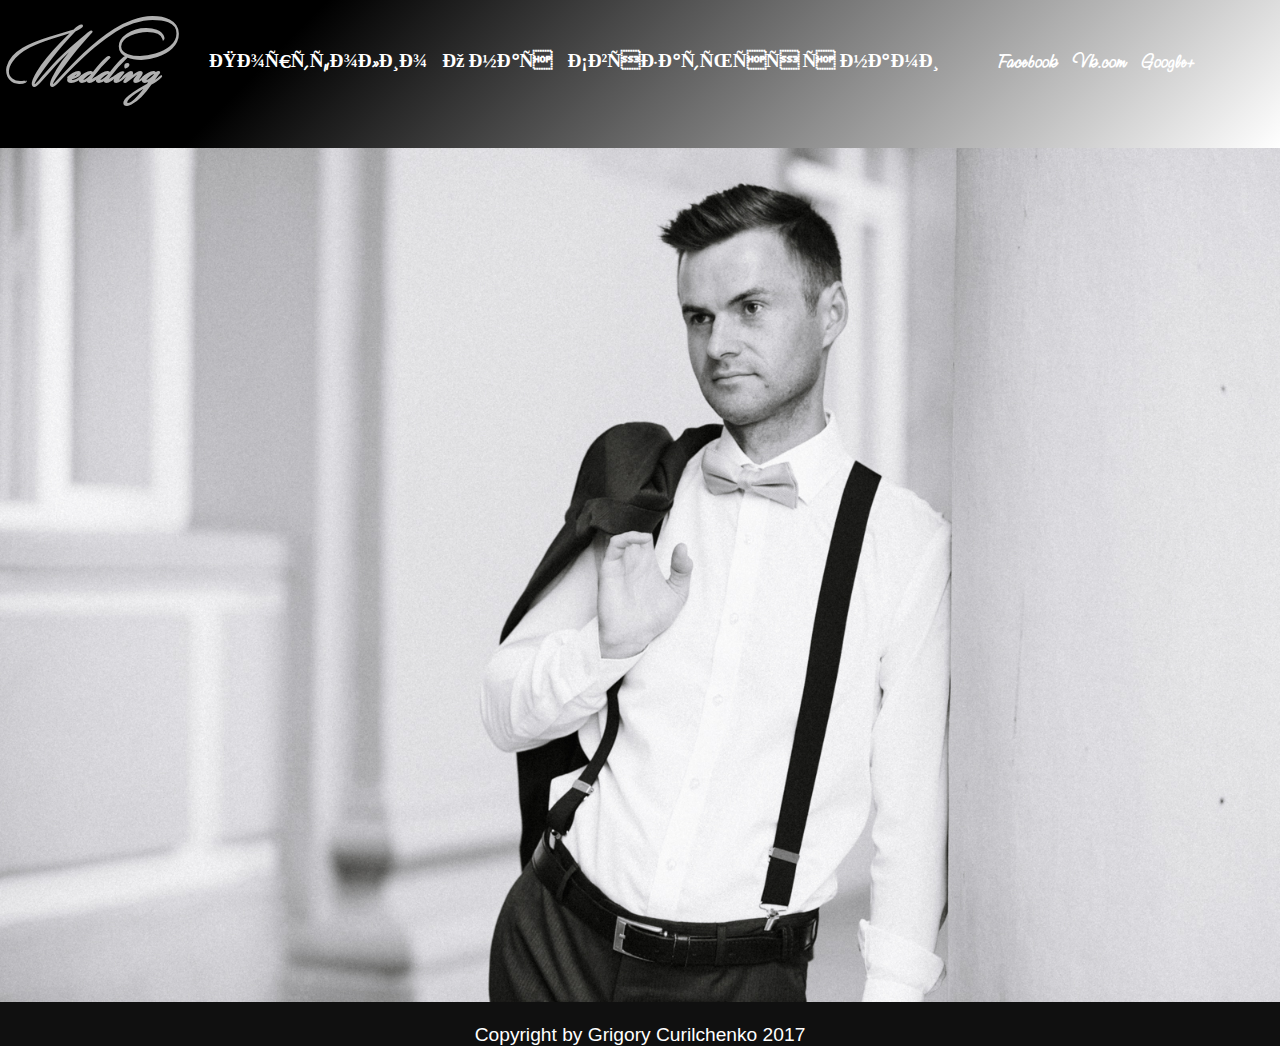
==== _portfolio_0.2/index.html @ aadbf1d3 "" ====
<!DOCTYPE html>
<html>
<head meta charset = "utf-8">
	<title>grigory kurilchenko</title>
		<link rel="stylesheet" href="style/style.css"> 
		<link rel="stylesheet" href="style/menu.css"> 
		<link rel="stylesheet" href="style/animate.css"> 
		<link rel="stylesheet" href="style/slider.css"> 
</head>
<body >
    	<header> 
		<nav class = 'menu' >
			<div class='logo'>  Wedding </div>  
                        <div><ul>
					<li> <a href=#>Портфолио</a>
						<ul class='submenu'>
						<li> <a href=#> Пункт 1</a></li>
						<li> <a href=#> Пункт 2</a></li>
						<li> <a href=#> Пункт 3</a></li>
						<li> <a href=#> Пункт 4</a></li>
						</ul>
					</li>
					<li> <a href=#>О нас</a>
						<ul class='submenu'>
						<li> <a href=#> О нас</a></li>
						<li> <a href=#> Отзывы </a></li>
						<li> <a href=#> Часто задаваемые вопросы</a></li>
						</ul>					
					</li>
					<li> <a href=#>Связаться с нами</a></li>
				</ul>
			</div>	<div>	<ul class='social-network'>
						<li> <a href='https://www.facebook.com/grigorii.kurilchenko'> Facebook</a></li>
						<li> <a href='http://vk.com/g_kurilchenko'> Vk.com </a></li>
						<li> <a href=#> Google+</a></li>
				</ul>
			</div>	
		</nav>
	</header>
    <div id="captioned-gallery">
	<figure class="slider">
		<figure>
			<img src="img/1.jpg" alt="first">
		</figure>
		<figure>
			<img src="img/2.jpg" alt="second">
		</figure>
		<figure>
			<img src="img/3.jpg" alt="third" width = 200>
		</figure>
		<figure>
			<img src="img/4.jpg" alt="fourth">
		</figure>
		<figure>
			<img src="img/5.jpg" alt="five">
		</figure>
	</figure>
</div>    



<footer>
<br>Copyright by Grigory Curilchenko 2017     
</footer> 
</body>
---- _portfolio_0.2/style/style.css ----
@font-face {
  font-family: Bickham Script Two;
  src: url("fonts/Bickham Script Two.ttf");}
@font-face {  font-family: StudioScriptC;
  src: url("fonts/StudioScriptC.otf"); 
  }
body{
/*      background: rgb(30,24,26);  Old browsers 
   background: -moz-linear-gradient(left, rgb(30,24,26) 0%, rgb(247,247,247) 93%, rgb(237,237,237) 100%);  FF3.6-15 
   background: -webkit-linear-gradient(left, rgb(30,24,26) 0%,rgb(247,247,247) 93%,rgb(237,237,237) 100%);  Chrome10-25,Safari5.1-6 
    background: linear-gradient(to right, rgb(30,24,26) 0%,rgb(247,247,247) 93%,rgb(237,237,237) 100%);  W3C, IE10+, FF16+, Chrome26+, Opera12+, Safari7+ 
   filter: progid:DXImageTransform.Microsoft.gradient( startColorstr='#1e181a', endColorstr='#ededed',GradientType=1 );  IE6-9 
   */
/* Permalink - use to edit and share this gradient: http://colorzilla.com/gradient-editor/#000000+1,53cbf1+55,ffffff+100 */
/* Permalink - use to edit and share this gradient: http://colorzilla.com/gradient-editor/#000000+1,000000+23,ffffff+100 */
width: 100%;
height: 100%;  
color: #000000;
background: #000000;
font-size: 1.5vmax;
color: #FFFFFF;
}
footer {
text-align: center;
}
header{
background: rgb(0,0,0); /* Old browsers */
background: -moz-linear-gradient(-45deg,  rgba(0,0,0,1) 1%, rgba(0,0,0,1) 23%, rgba(255,255,255,1) 100%); /* FF3.6-15 */
background: -webkit-linear-gradient(-45deg,  rgba(0,0,0,1) 1%,rgba(0,0,0,1) 23%,rgba(255,255,255,1) 100%); /* Chrome10-25,Safari5.1-6 */
background: linear-gradient(135deg,  rgba(0,0,0,1) 1%,rgba(0,0,0,1) 23%,rgba(255,255,255,1) 100%); /* W3C, IE10+, FF16+, Chrome26+, Opera12+, Safari7+ */
filter: progid:DXImageTransform.Microsoft.gradient( startColorstr='#000000', endColorstr='#ffffff',GradientType=1 ); /* IE6-9 fallback on horizontal gradient */
}
---- _portfolio_0.2/style/menu.css ----
.logo{
    font-size: 1.5vmax;
    font-family: Bickham Script Two;
    font-stretch:expanded;
    font-size: 4.5vmax;
    display : inline-block;
	   
}
.menu{
    width:100%;
    list-style:none;
    font-weight:bold;
    margin-bottom:10px;
    color: rgb(176,176,176);
    display: inline-block;
	font-family: StudioScriptC;
}
.menu div {
    display: inline-block;
}
.menu ul li{
	float:left;
	margin-right:5px;
	position:relative;
	display:block;
    font-size: 1.5vmax;
     
}
.menu ul li a{
	display:block;
	padding:5px;
	color:#fff;
/*	background:#87CEFA;*/
	text-decoration:none;
	-moz-border-radius:2px;
	-webkit-border-radius:2px;
/*	border-radius:4px;*/

}
.menu ul li a:hover{ /*наведение курсора на пункт меню*/
	color:#fff;
/*	background:#6495ED;*/
	border: 3px outset #FFFFFF;
/*	font-size: 120%;*/
    box-sizing: border-box;
    border-radius:20px;
}

/*--- ВЫПАДАЮЩИЕ ПУНКТЫ ---*/
.menu .submenu{
	list-style:none;
	position:absolute;
	left:-9999px; /* Скрываем за экраном, когда не нужно */
	opacity:0; /* Устанавливаем начальное состояние прозрачности */
	-webkit-transition:0.25s linear opacity; /* В Webkit выпадающие пункты будут проявляться */
}
.menu .submenu li{
	padding-top:1px; /* Вводим отступ между li чтобы создать иллюзию разделенных пунктов меню */
	float:none;
}
.menu .submenu a{
	white-space:nowrap; /* Останавливаем перенос текста и создаем многострочный выпадающий пункт */
	display:block;
	background: #393939;
	border-radius:20px;
}
.menu li:hover .submenu{ /* Выводим выпадающий пункт при наведении курсора */
	left:0; /* Приносим его обратно на экран, когда нужно */
	opacity:1; /* Делаем непрозрачным */
	z-index: 999;
}
.menu li:hover a{ /* Устанавливаем стили для верхнего уровня, когда выводится выпадающий список */
	/*background:#6495ED;*/
/*		font-size: 120%;*/
}
.menu li:hover submenu a{ /* Изменяем некоторые стили верхнего уровня при выводе выпадающего пункта */
	text-decoration:none;
	-webkit-transition:-webkit-transform 0.075s linear;

}
.menu li:hover .submenu li a:hover{ /* Устанавливаем стили для выпадающих пунктов, когда курсор наводится на конкретный подпункт меню*/
	/*background:#6495ED;*/
	-moz-transform:scale(1.05);
	-webkit-transform:scale(1.05);
	border: 3px outset #FFFFFF;
}
---- _portfolio_0.2/style/slider.css ----
@keyframes slidy {
0% { left: 0%; }
10% { left: 0%; }
20% { left: -100%; }
30% { left: -100%; }
40% { left: -200%; }
50% { left: -200%; }
60% { left: -300%; }
70% { left: -300%; }
80% { left: -400%; }
90% { left: -400%; }
100% { left: 0%; }
}
* {
  box-sizing: border-box;
}
body, figure { 
  margin: 0; background: #101010;
  font-family: Istok Web, sans-serif;
  font-weight: 100;
}
div#captioned-gallery { 
  width: 100%; overflow: hidden; 
}
figure.slider { 
  position: relative; width: 500%;
  font-size: 0; animation: 30s slidy infinite; 
}
figure.slider figure { 
  width: 20%; height: auto;
  display: inline-block;  position: inherit; 
}
figure.slider img { width: 100%; height: auto; }
figure.slider figure figcaption { 
  position: absolute; bottom: 0;
  background: rgba(0,0,0,0.4);
  color: #fff; width: 100%;
  font-size: 2rem; padding: .6rem; 
}


/*@import url(https://fonts.googleapis.com/css?family=Istok+Web);
@keyframes slidy {
0% { left: 0%; }
20% { left: 0%; }
25% { left: -100%; }
45% { left: -100%; }
50% { left: -200%; }
70% { left: -200%; }
75% { left: -300%; }
95% { left: -300%; }
100% { left: -400%; }
}
* {
  box-sizing: border-box;
}
body, figure { 
  margin: 0; background: #101010;
  font-family: Istok Web, sans-serif;
  font-weight: 100;
}
div#captioned-gallery { 
  width: 100%; overflow: hidden; 
}
figure.slider { 
  position: relative; width: 500%;
  font-size: 0; animation: 30s slidy infinite; 
}
figure.slider figure { 
  width: 20%; height: auto;
  display: inline-block;  position: inherit; 
}
figure.slider img { width: 100%; height: auto; }
figure.slider figure figcaption { 
  position: absolute; bottom: 0;
  background: rgba(0,0,0,0.4);
  color: #fff; width: 100%;
  font-size: 2rem; padding: .6rem; 
}
*/
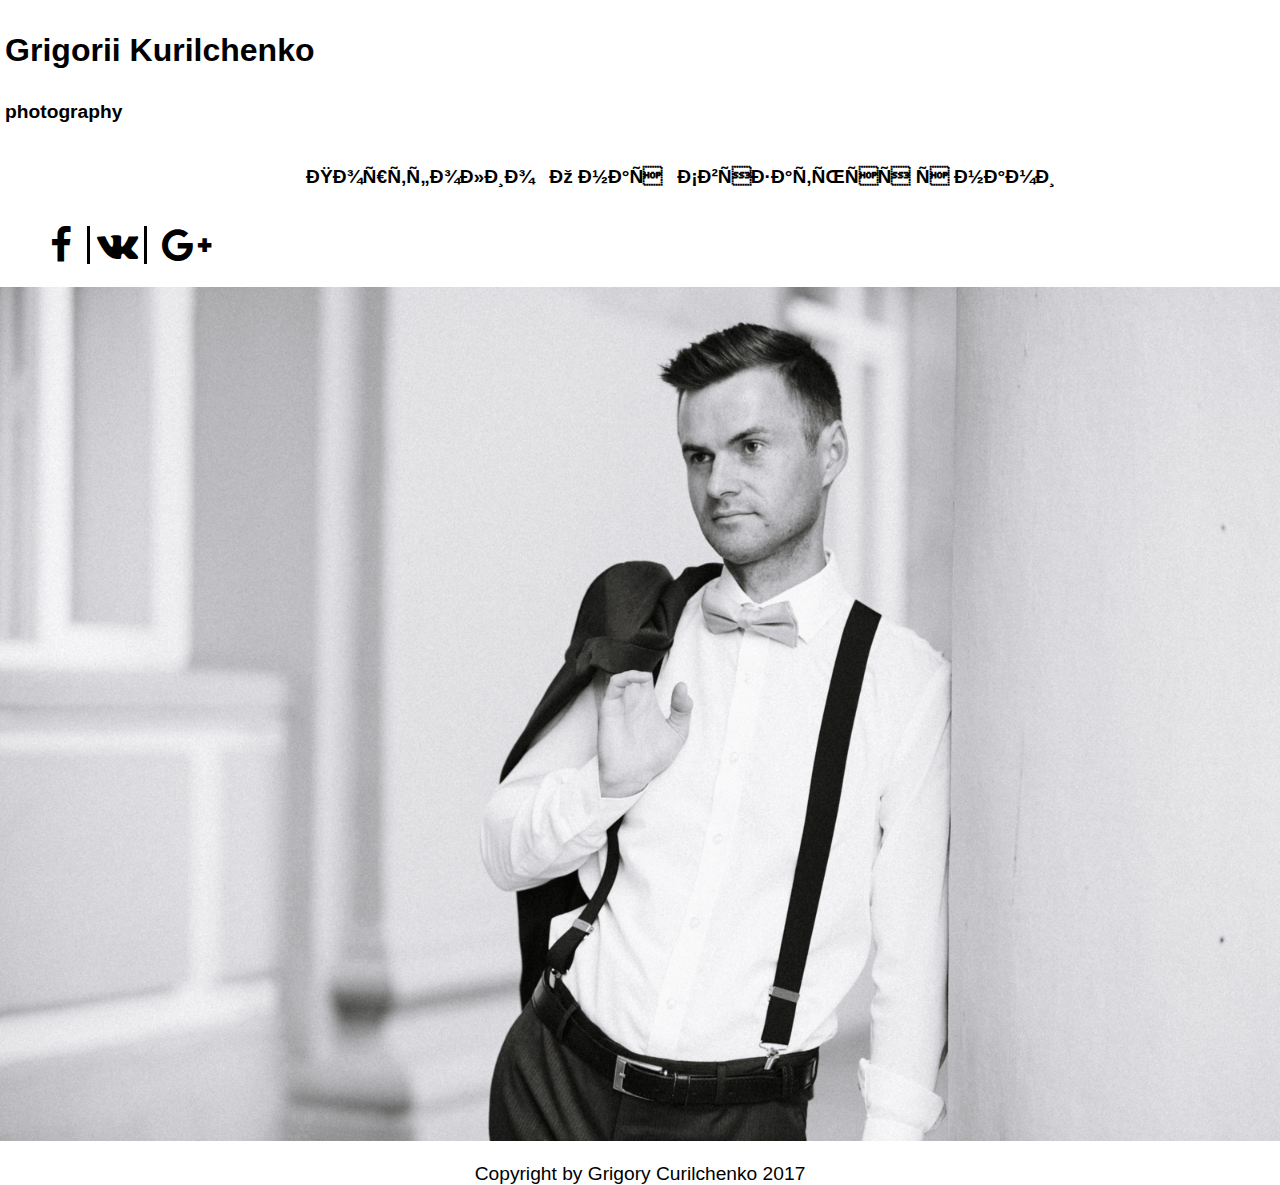
==== commit ac8449c0: "Версия 2, с белым фоном и старым слайдером" ====
--- a/_portfolio_0.2/index.html
+++ b/_portfolio_0.2/index.html
@@ -1,42 +1,46 @@
 <!DOCTYPE html>
 <html>
 <head meta charset = "utf-8">
-	<title>grigory kurilchenko</title>
+	<title>grigory || photography</title>
 		<link rel="stylesheet" href="style/style.css"> 
 		<link rel="stylesheet" href="style/menu.css"> 
 		<link rel="stylesheet" href="style/animate.css"> 
 		<link rel="stylesheet" href="style/slider.css"> 
+		<link rel="stylesheet" href="style/font-awesome.css"> 
 </head>
 <body >
-    	<header> 
-		<nav class = 'menu' >
-			<div class='logo'>  Wedding </div>  
-                        <div><ul>
-					<li> <a href=#>Портфолио</a>
-						<ul class='submenu'>
-						<li> <a href=#> Пункт 1</a></li>
-						<li> <a href=#> Пункт 2</a></li>
-						<li> <a href=#> Пункт 3</a></li>
-						<li> <a href=#> Пункт 4</a></li>
-						</ul>
-					</li>
-					<li> <a href=#>О нас</a>
-						<ul class='submenu'>
-						<li> <a href=#> О нас</a></li>
-						<li> <a href=#> Отзывы </a></li>
-						<li> <a href=#> Часто задаваемые вопросы</a></li>
-						</ul>					
-					</li>
-					<li> <a href=#>Связаться с нами</a></li>
-				</ul>
-			</div>	<div>	<ul class='social-network'>
-						<li> <a href='https://www.facebook.com/grigorii.kurilchenko'> Facebook</a></li>
-						<li> <a href='http://vk.com/g_kurilchenko'> Vk.com </a></li>
-						<li> <a href=#> Google+</a></li>
-				</ul>
-			</div>	
-		</nav>
-	</header>
+    <header> 
+        <nav class = 'menu' >
+            <div class='logo'>  
+                <p>Grigorii Kurilchenko </p> 
+                <p>photography</p> 
+            </div>  
+            <div class ='main_menu'><ul>
+                <li> <a href=#>Портфолио</a>
+                    <ul class='submenu'>
+                    <li> <a href=#> Пункт 1</a></li>
+                        <li> <a href=#> Пункт 2</a></li>
+                        <li> <a href=#> Пункт 3</a></li>
+                        <li> <a href=#> Пункт 4</a></li>
+                    </ul>
+		</li>
+		<li> <a href=#>О нас</a>
+                    <ul class='submenu'>
+                    <li> <a href=#> О нас</a></li>
+                    <li> <a href=#> Отзывы </a></li>
+                    <li> <a href=#> Часто задаваемые вопросы</a></li>
+                    </ul>					
+                </li>
+		<li> <a href=#>Связаться с нами</a></li>
+            </ul></div>	
+            <div> <ul class='social-network'>
+                <li> <a href='https://www.facebook.com/grigorii.kurilchenko'> <div class="fa fa-facebook" aria-hidden="true"> </div></a></li>
+                <li> <a href='http://vk.com/g_kurilchenko'> <div class="fa fa-vk" aria-hidden="true"></div> </a></li>
+		<!--li><div>|</div></li-->
+                <li> <a href='https://www.facebook.com/grigorii.kurilchenko'> <div class="fa fa-google-plus" aria-hidden="true"></div></a></li>
+            </ul></div>	
+        </nav>
+    </header>
     <div id="captioned-gallery">
 	<figure class="slider">
 		<figure>
--- a/_portfolio_0.2/style/style.css
+++ b/_portfolio_0.2/style/style.css
@@ -16,17 +16,9 @@
 width: 100%;
 height: 100%;  
 color: #000000;
-background: #000000;
+background: #FFFFFF;
 font-size: 1.5vmax;
-color: #FFFFFF;
 }
 footer {
 text-align: center;
 }
-header{
-background: rgb(0,0,0); /* Old browsers */
-background: -moz-linear-gradient(-45deg,  rgba(0,0,0,1) 1%, rgba(0,0,0,1) 23%, rgba(255,255,255,1) 100%); /* FF3.6-15 */
-background: -webkit-linear-gradient(-45deg,  rgba(0,0,0,1) 1%,rgba(0,0,0,1) 23%,rgba(255,255,255,1) 100%); /* Chrome10-25,Safari5.1-6 */
-background: linear-gradient(135deg,  rgba(0,0,0,1) 1%,rgba(0,0,0,1) 23%,rgba(255,255,255,1) 100%); /* W3C, IE10+, FF16+, Chrome26+, Opera12+, Safari7+ */
-filter: progid:DXImageTransform.Microsoft.gradient( startColorstr='#000000', endColorstr='#ffffff',GradientType=1 ); /* IE6-9 fallback on horizontal gradient */
-}--- a/_portfolio_0.2/style/menu.css
+++ b/_portfolio_0.2/style/menu.css
@@ -1,19 +1,29 @@
+/*===== 1 =======
+блок логотипа, содержащий два абзаца Grigorii Kurilchenko / photography*/
 .logo{
-    font-size: 1.5vmax;
-    font-family: Bickham Script Two;
+    color: #000000;
     font-stretch:expanded;
-    font-size: 4.5vmax;
-    display : inline-block;
-	   
+    display : inline;
 }
+
+.logo :first-child {
+    font-size: 2.5vmax;
+}
+
+.logo :last-child{
+     font-size: 1.5vmax;
+}
+/*===== 2 =======
+меню навигации по сайту*/
 .menu{
     width:100%;
     list-style:none;
     font-weight:bold;
     margin-bottom:10px;
-    color: rgb(176,176,176);
+    padding-left: 0.4vmax;
+    color: #000000;
     display: inline-block;
-	font-family: StudioScriptC;
+
 }
 .menu div {
     display: inline-block;
@@ -23,27 +33,23 @@
 	margin-right:5px;
 	position:relative;
 	display:block;
-    font-size: 1.5vmax;
+        font-size: 1.5vmax;
      
 }
 .menu ul li a{
 	display:block;
 	padding:5px;
-	color:#fff;
-/*	background:#87CEFA;*/
+	color:#000000;
 	text-decoration:none;
-	-moz-border-radius:2px;
-	-webkit-border-radius:2px;
-/*	border-radius:4px;*/
+        box-sizing: border-box;
+	border-bottom: 3px outset transparent;
 
 }
 .menu ul li a:hover{ /*наведение курсора на пункт меню*/
-	color:#fff;
-/*	background:#6495ED;*/
-	border: 3px outset #FFFFFF;
-/*	font-size: 120%;*/
-    box-sizing: border-box;
-    border-radius:20px;
+	color:#000000;
+	border-bottom: 3px solid #000000;
+        box-sizing: border-box;
+
 }
 
 /*--- ВЫПАДАЮЩИЕ ПУНКТЫ ---*/
@@ -55,33 +61,38 @@
 	-webkit-transition:0.25s linear opacity; /* В Webkit выпадающие пункты будут проявляться */
 }
 .menu .submenu li{
-	padding-top:1px; /* Вводим отступ между li чтобы создать иллюзию разделенных пунктов меню */
+	padding-top:3px; /* Вводим отступ между li чтобы создать иллюзию разделенных пунктов меню */
 	float:none;
 }
 .menu .submenu a{
 	white-space:nowrap; /* Останавливаем перенос текста и создаем многострочный выпадающий пункт */
 	display:block;
 	background: #393939;
-	border-radius:20px;
+        color: #FFFFFF;
 }
 .menu li:hover .submenu{ /* Выводим выпадающий пункт при наведении курсора */
 	left:0; /* Приносим его обратно на экран, когда нужно */
 	opacity:1; /* Делаем непрозрачным */
 	z-index: 999;
 }
-.menu li:hover a{ /* Устанавливаем стили для верхнего уровня, когда выводится выпадающий список */
-	/*background:#6495ED;*/
-/*		font-size: 120%;*/
-}
+/*.menu li:hover a{  Устанавливаем стили для верхнего уровня, когда выводится выпадающий список 
+        background:#6495ED;
+	font-size: 120%;
+}*/
+
 .menu li:hover submenu a{ /* Изменяем некоторые стили верхнего уровня при выводе выпадающего пункта */
 	text-decoration:none;
-	-webkit-transition:-webkit-transform 0.075s linear;
+
 
 }
 .menu li:hover .submenu li a:hover{ /* Устанавливаем стили для выпадающих пунктов, когда курсор наводится на конкретный подпункт меню*/
-	/*background:#6495ED;*/
-	-moz-transform:scale(1.05);
-	-webkit-transform:scale(1.05);
-	border: 3px outset #FFFFFF;
+        color: #97ddf4;
+	border-bottom: 3px outset transparent;
 }
 
+.main_menu{
+    margin-left: 20vmax;
+}
+
+
+
--- a/_portfolio_0.2/style/slider.css
+++ b/_portfolio_0.2/style/slider.css
@@ -15,7 +15,7 @@
   box-sizing: border-box;
 }
 body, figure { 
-  margin: 0; background: #101010;
+  margin: 0; 
   font-family: Istok Web, sans-serif;
   font-weight: 100;
 }
